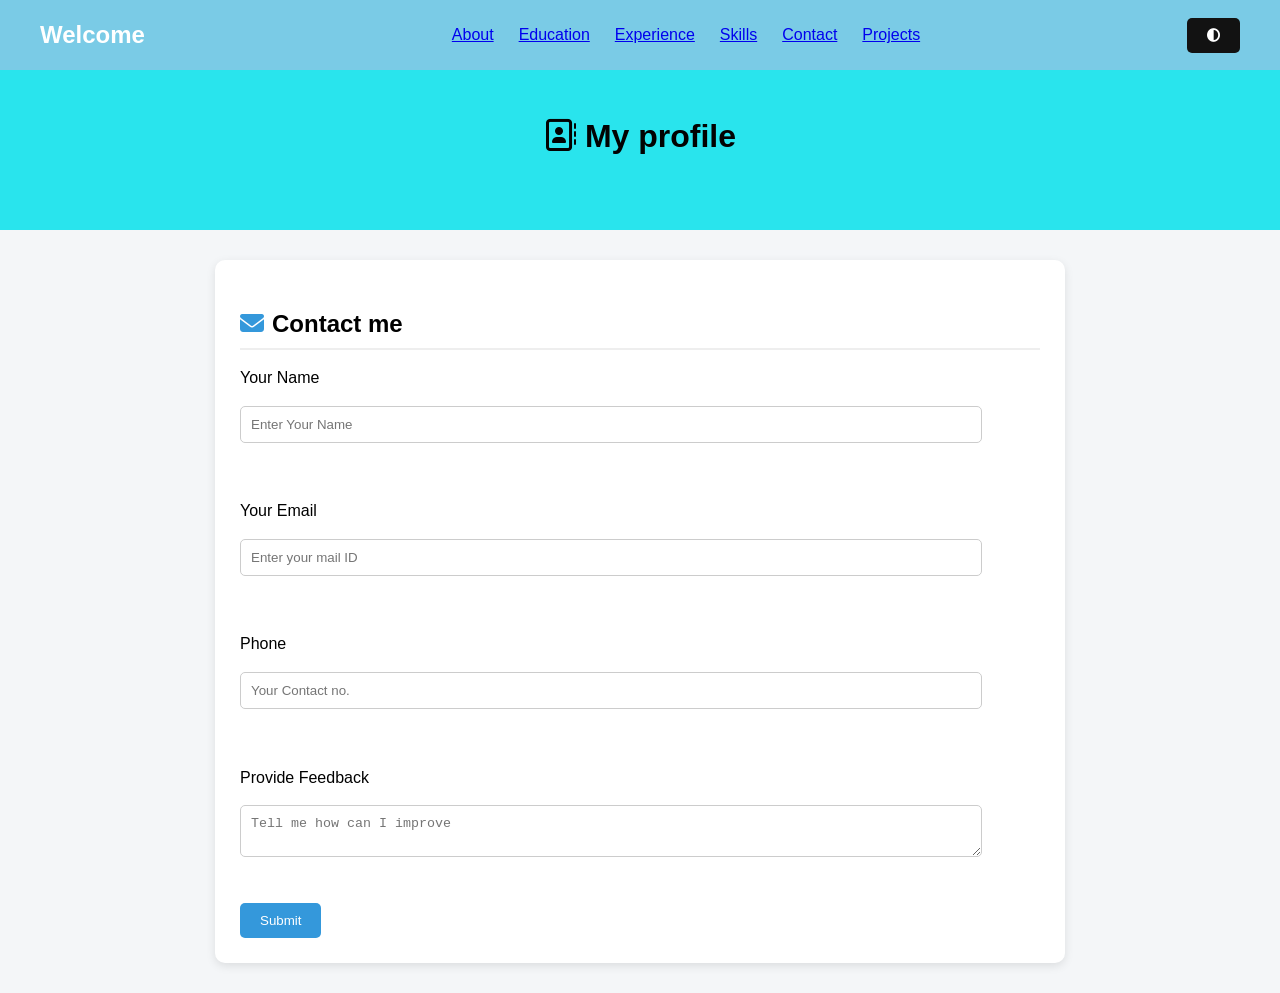
==== contact.html @ 9803c603 "Initial Website Upload" ====
<!DOCTYPE html>
<html>
<head>
    <link rel="stylesheet" href="style.css">
    <link rel="stylesheet" href="https://cdnjs.cloudflare.com/ajax/libs/font-awesome/6.5.0/css/all.min.css">
</head>
<body>
<nav>
<h1>Welcome</h1>

    <ul>
        <li><a href="about.html">About</a></li>
        <li><a href="education.html">Education</a></li>
        <li><a href="experience.html">Experience</a></li>
        <li><a href="skills.html">Skills</a></li>
        <li><a href="contact.html">Contact</a></li>
        <li><a href="projects.html">Projects</a></li>
    </ul>
    <button id="darkToggle" class="dark-mode"><i class="fa-solid fa-circle-half-stroke"></i></button>
</nav>

<header>
    <h1><i class="fa-regular fa-address-book"></i> My profile</h1>
    <img src="">
</header>
<section id="contact">
    <h2><i class="fas fa-envelope"></i>Contact me</h2>
    <form>
        <label>Your Name</label>
        <input type="text" placeholder="Enter Your Name"><br>

        <label>Your Email</label>
        <input type="text" placeholder="Enter your mail ID"><br>

        <label>Phone</label>
        <input type="text" placeholder="Your Contact no."><br>

        <label>Provide Feedback</label>
        <textarea placeholder="Tell me how can I improve"></textarea><br>
    </form>
<button type="submit" onclick="alert('Your response has been submitted')">Submit</button>
</section>
<script src="script.js"></script>
</body>
</html>
---- style.css ----
body{
    font-family: Arial, Helvetica, sans-serif;
    line-height:1.6;
    margin:0;
    background:#f4f6f8;
}

h2{
    border-bottom:2px solid #eee;
    padding-bottom:5px;
    margin-bottom:15px;
}
h2 i{
margin-right:8px;
color:#3498db;
}

nav{
    height: 40px;
    background: rgb(122, 203, 230);
    color:white;
    display:flex;
    justify-content:space-between;
    align-items:center;
    padding:15px 40px;
    position:sticky;
    top:0;
    z-index:1000;
}

nav ul{
    list-style:none;
    display:flex;
    gap:25px;
}

nav li{
    cursor:pointer;
}

nav li:hover{
    color:#99c9ec;
}
.dark-mode{
background:#121212;
color:white;
}

.dark-mode section{
background:#1c2434;
color:white;
}
header{
    color: #020202;
    text-align:center;
    padding:20px;
    background:rgba(33, 227, 237, 0.958);
}

header img{
    width:150px;
    border-radius:50%;
}

section{
    width: 90%;
    background:white;
    max-width:800px;
    margin:30px auto;
    padding:25px;
    border-radius:10px;
    box-shadow:0px 3px 10px rgba(0,0,0,0.1);
    transition: cubic-bezier(0.165, 0.84, 0.44, 1);
    opacity:0;
    transform:translateY(40px);
    animation:fadeUp 0.8s forwards;
}

@keyframes fadeUp{
    to{
    opacity:1;
    transform:translateY(0);
    }
}
section:hover{
    color: rgb(60, 43, 36);
    transform:translateY(-8px) scale(1.02);
    box-shadow:0px 10px 25px rgba(0,0,0,0.2);
}

.about{
    display:flex;
    align-items:center;
    justify-content:center;
    gap:30px;
    padding:60px 20px;
    background:#ecf0f1;
}

.about img{
    width:160px;
    border-radius:50%;
    border: 4px solid;
}
.about-text h1{
    font-size: 36px;
    margin:0;
    margin-bottom: 10px;
}

.skill div{
    /* background:#ffffff; */
    color:white;
    /* padding:8px 12px; */
    /* border-radius:5px; */
    /* margin:5px; */
    /* display:inline-block; */
    /* transition: transform 0.2s; */
}
.progress{
    width: 90%;
    background:#e4e6e9;
    border-radius:20px;
    height:10px;
    margin-bottom:15px;
}

.progress-bar{
    height:10px;
    border-radius:20px;
    background:#2c97de;
}

.python{
    width:80%;
}

.web{
    width:40%;
}

.excel{
    width:60%;
}
.projects{
    display:grid;
    grid-template-columns:repeat(auto-fit,minmax(250px,1fr));
    gap:20px;
}

.project-card{
    align-items: center;
    background:rgb(201, 246, 255);
    padding:20px;
    border-radius:8px;
    box-shadow:0px 3px 10px rgba(0,0,0,0.1);
    transition: 0.3s;
}
.project-card:hover{
    transform:translateY(-8px) scale(1.02);
    box-shadow:0px 10px 25px rgba(0,0,0,0.2);

}
input, textarea{
    width:90%;
    padding:10px;
    margin-top:5px;
    margin-bottom:10px;
    border-radius:5px;
    border:1px solid #ccc;
}

footer{
    text-align:center;
    background:#2c3e50;
    color:white;
    padding:15px;
    margin-top:30px;
}

.social-icons{
    margin-top:10px;
}

.social-icons a{
    display:inline-block;
    margin:0 10px;
    font-size:24px;
    color:white;
    background:#3498db;
    padding:10px;
    border-radius:50%;
    text-decoration:none;
    transition:0.3s;
}
.call-button{
    position:fixed;
    bottom:20px;
    right:20px;
    background:#27ae60;
    color:white;
    font-size:22px;
    padding:15px;
    border-radius:50%;
    text-decoration:none;
    box-shadow:0px 4px 10px rgba(0,0,0,0.3);
}

.floating-call:hover{
background:#1e8449;
}
.skills div:hover{
    background:#03263d;
    transform:scale(1.05);
}

form{
    display:flex;
    flex-direction:column;
    gap:10px;
}

button{
    background:#3498db;
    color:white;
    border:none;
    padding:10px 20px;
    border-radius:5px;
    cursor:pointer;
}

button:hover{
    background:#2980b9;
}

html{
    scroll-behavior:smooth;
}

@media (max-width:768px){

nav{
    flex-direction:column;
    text-align:center;
}

nav ul{
    flex-direction:column;
    padding:0;
}

/* section{
    width:90%;
} */
}
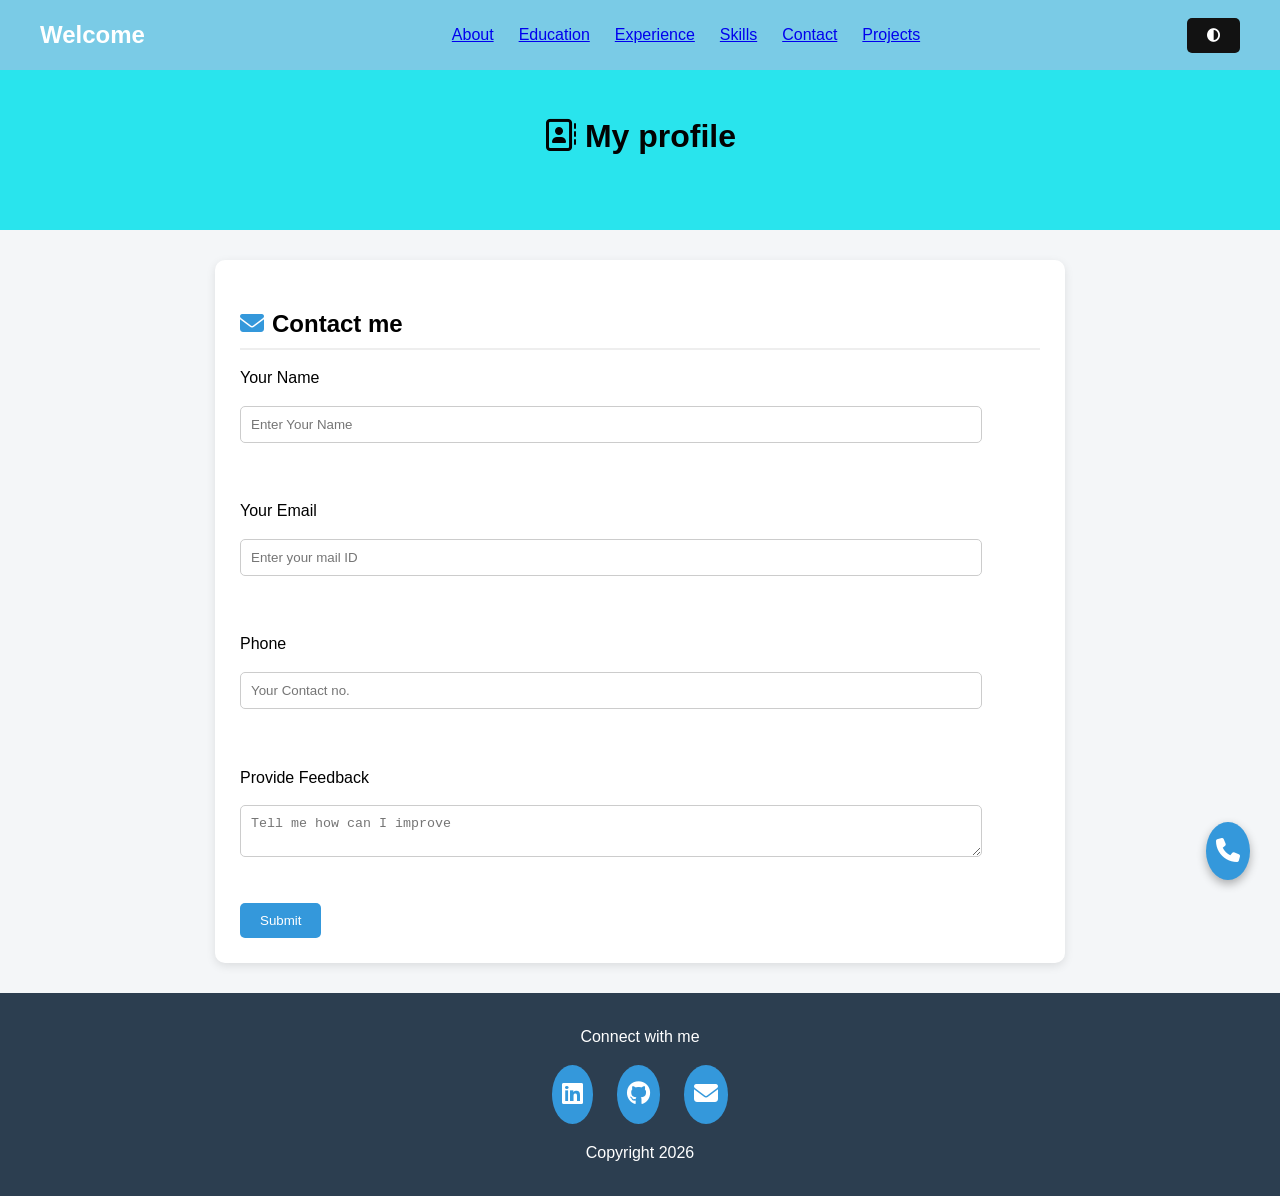
==== commit 5eaeaf15: "Updated Website" ====
--- a/contact.html
+++ b/contact.html
@@ -40,6 +40,29 @@
     </form>
 <button type="submit" onclick="alert('Your response has been submitted')">Submit</button>
 </section>
+<footer>
+    <p>Connect with me</p>
+
+        <div class="social-icons">
+
+        <a href="https://www.linkedin.com/in/kundan-banerjee-b803bb38a?utm_source=share&utm_campaign=share_via&utm_content=profile&utm_medium=android_app" target="_blank">
+        <i class="fab fa-linkedin"></i>
+        </a>
+
+        <a href="https://github.com/KayBeeXD" target="_blank">
+        <i class="fab fa-github"></i>
+        </a>
+
+        <a href="mailto:banerjee.kundan2001@gmail.com">
+        <i class="fas fa-envelope"></i>
+        </a>
+        <a href="tel:+918697555654" class="call-button">
+        <i class="fas fa-phone"></i>
+        </a>
+        </div>
+
+        <p>Copyright 2026</p>
+</footer>
 <script src="script.js"></script>
 </body>
 </html>
